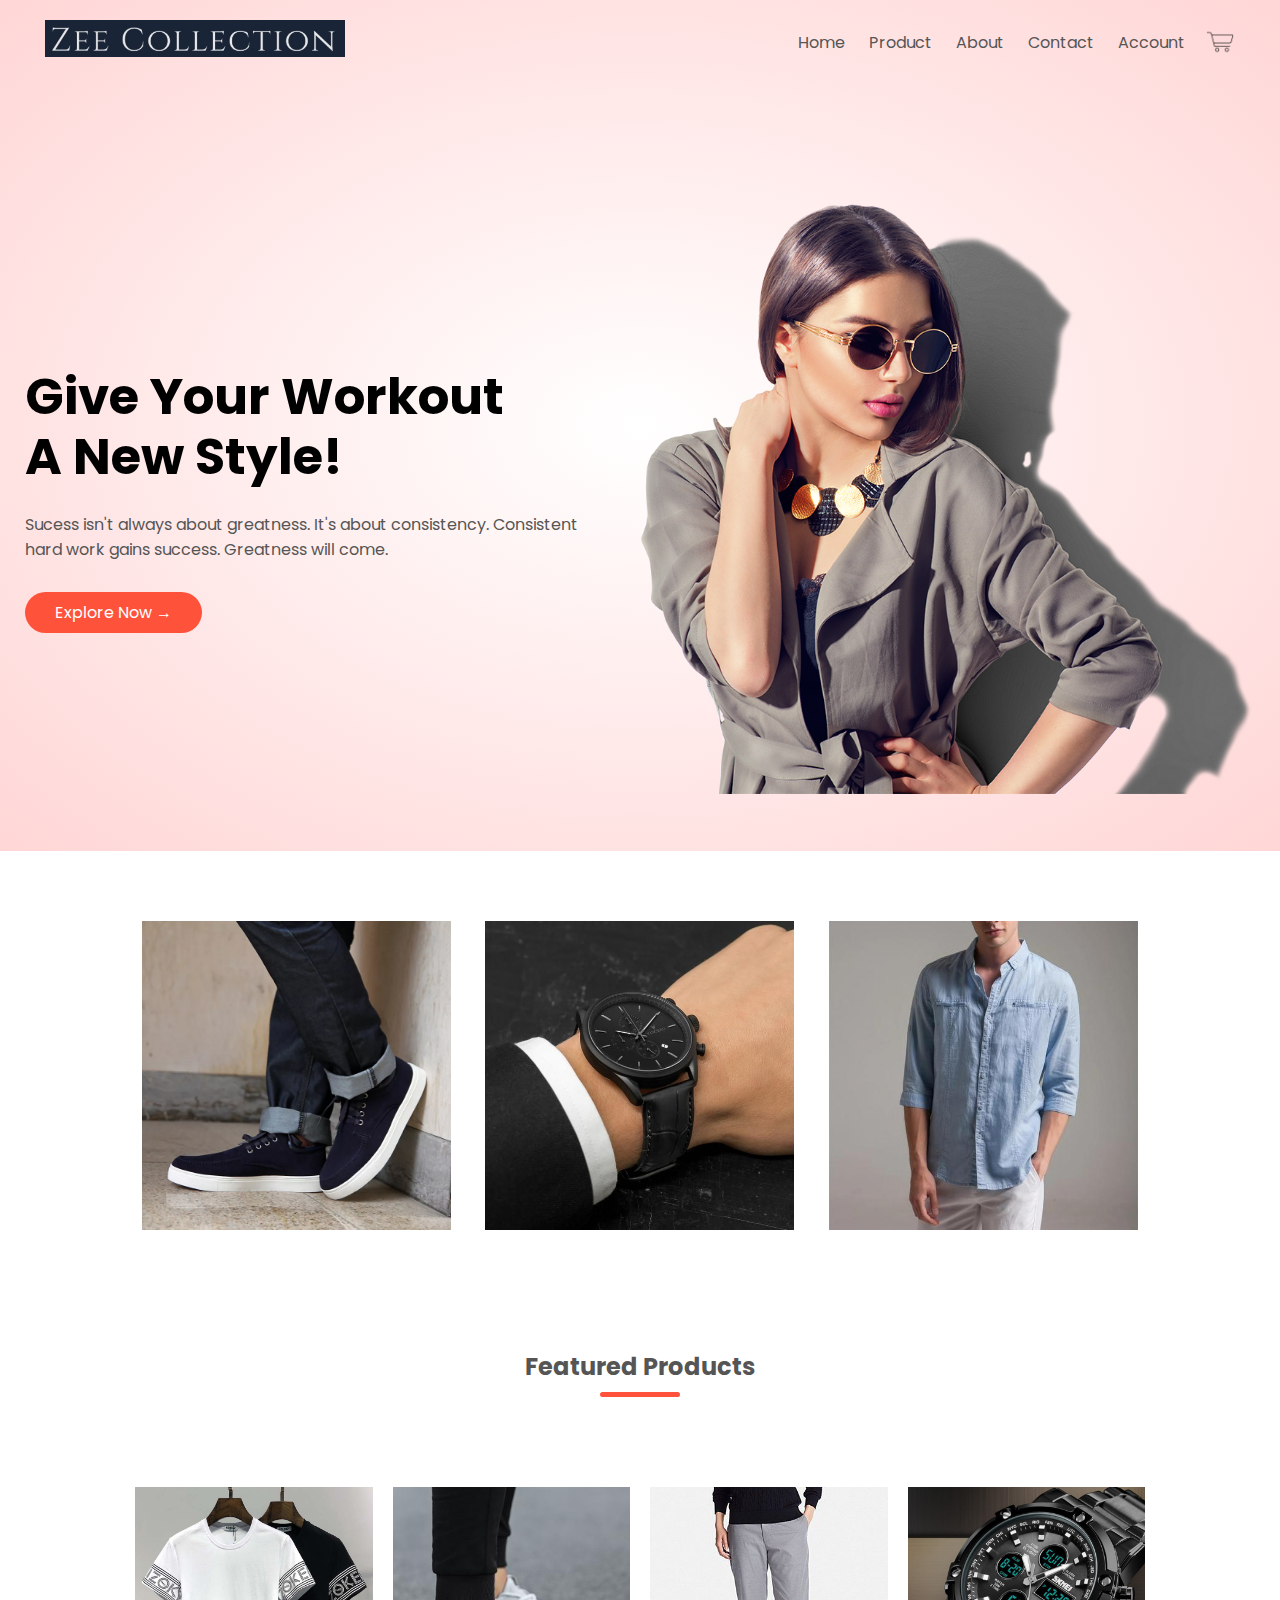
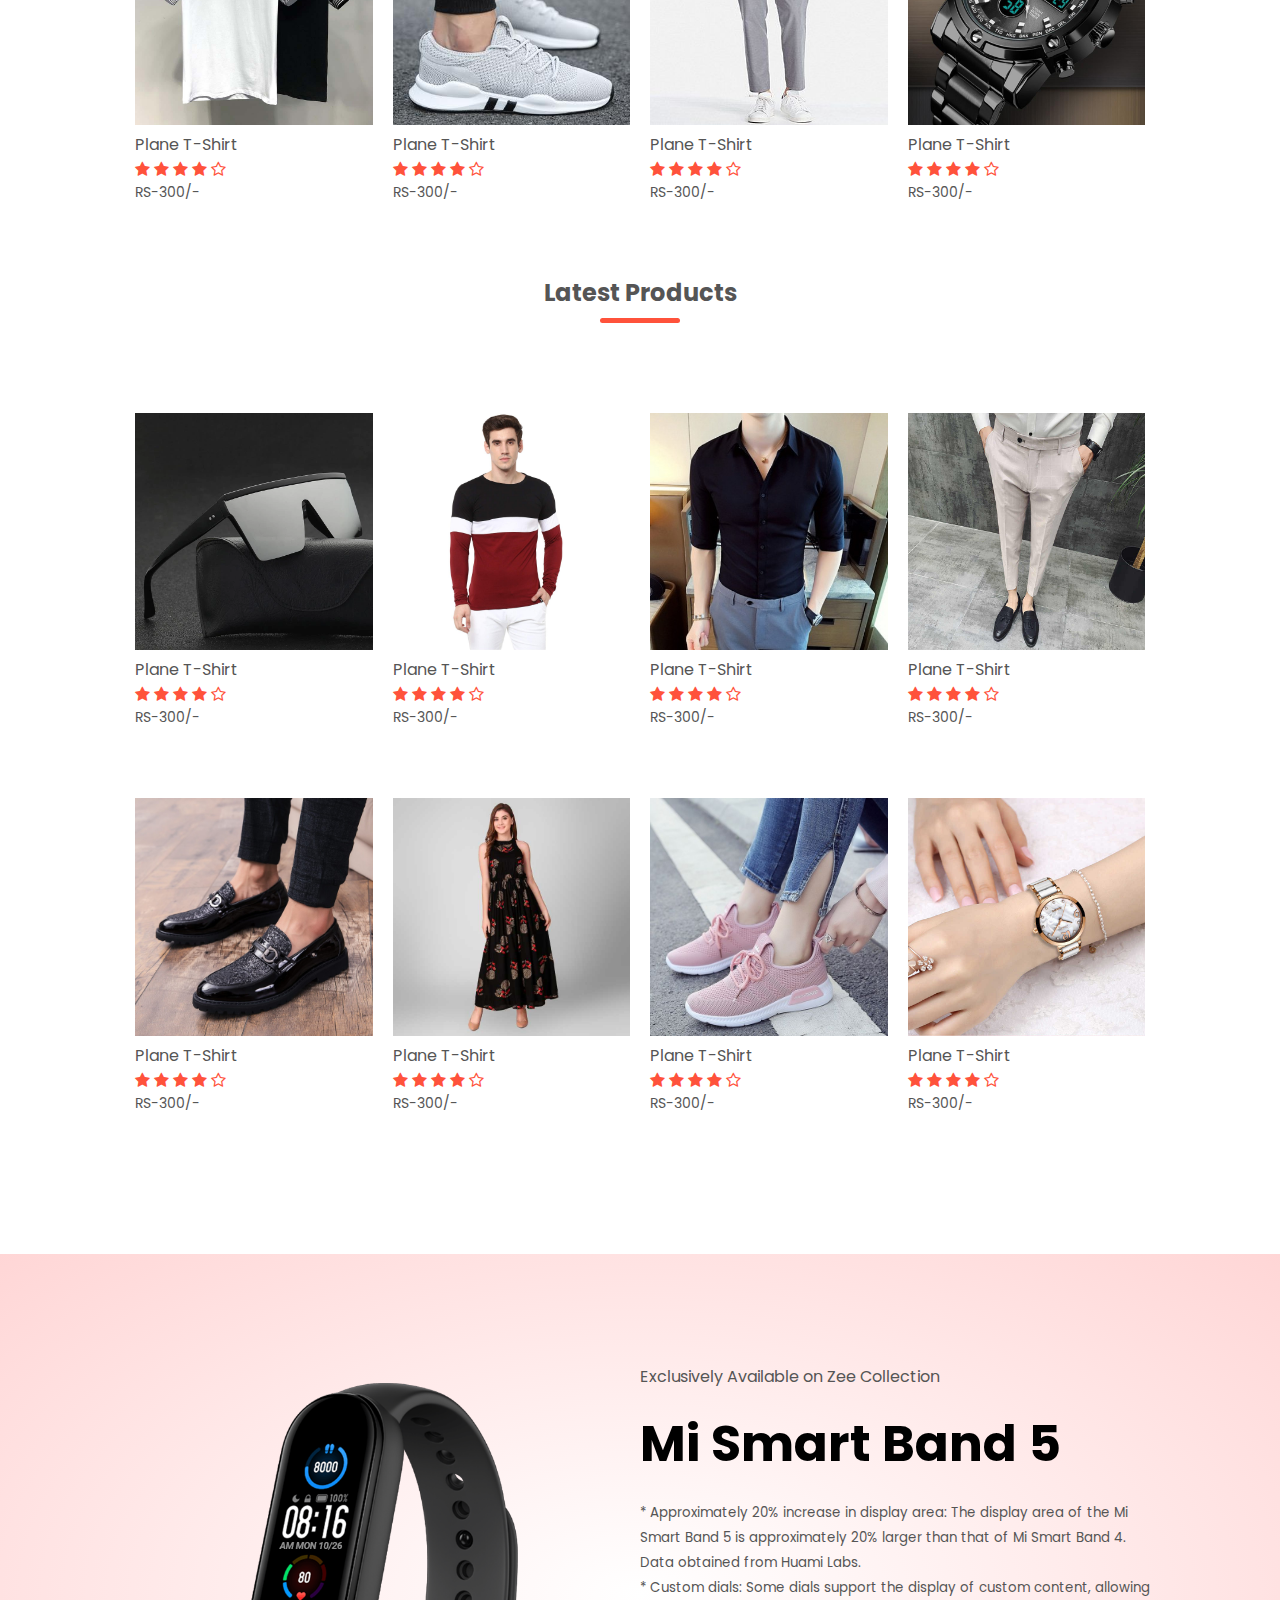
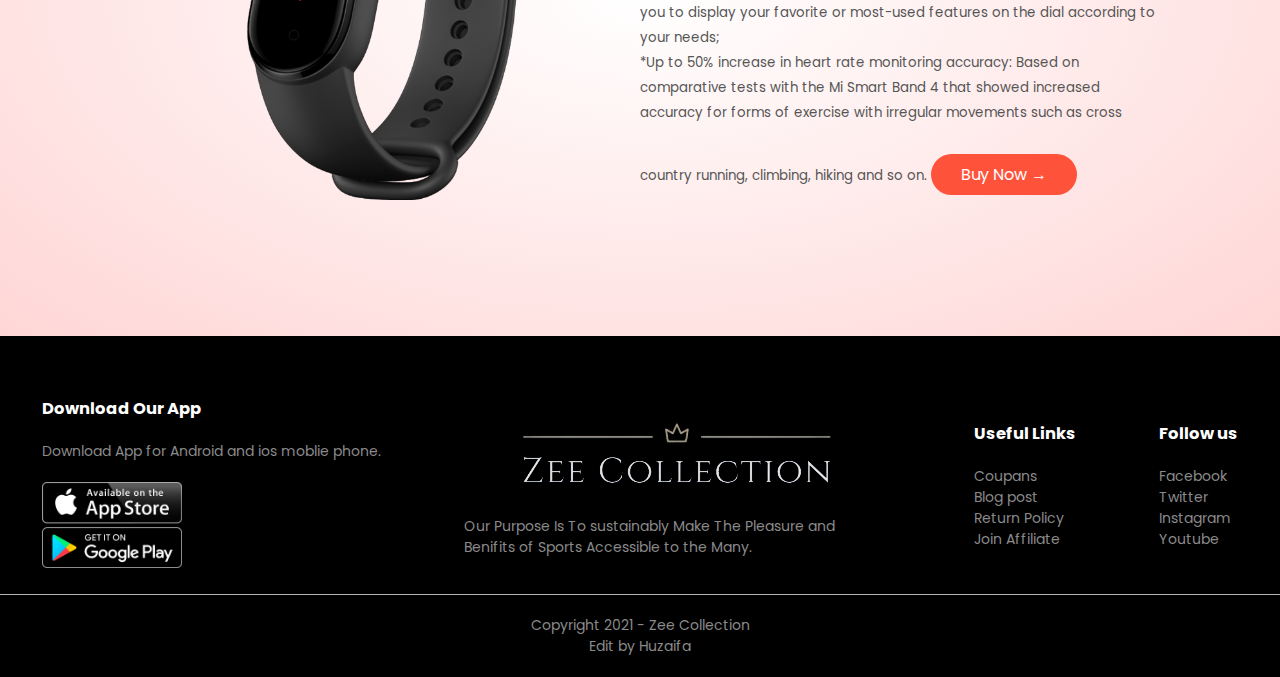
==== index.html @ f216b8e7 "added new files" ====
<!DOCTYPE html>
<html lang="en">

<head>
    <meta charset="UTF-8">
    <meta http-equiv="X-UA-Compatible" content="IE=edge">
    <meta name="viewport" content="width=device-width, initial-scale=1.0">
    <title>Zee Collection</title>
    <link rel="stylesheet" href="style.css">
    <link rel="preconnect" href="https://fonts.gstatic.com">
    <link href="https://fonts.googleapis.com/css2?family=Poppins:wght@300;400;500;600;700&display=swap" rel="stylesheet">
    <link rel="stylesheet" href="https://stackpath.bootstrapcdn.com/font-awesome/4.7.0/css/font-awesome.min.css">

</head>

<body>


    <div class="header">
        <div class="container">
            <div class="navbar">
                <div class="logo">

                    <img src="Screenshot_2021-02-28-12-58-18-.jpg" width="300px">
                </div>
                <nav>
                    <ul id="MenuItems">
                        <li><a href="index.html">Home</a></li>
                        <li><a href="products.html">Product</a></li>
                        <li><a href="">About</a></li>
                        <li><a href="">Contact</a></li>
                        <li><a href="">Account </a></li>

                    </ul>
                </nav>
                <img src="cart icon.png" width="30px" height="30px">
                <img src="menu.png" class="menu-icon" onclick="menutoggle()">
            </div>

            <div class="row">

                <div class="col-2">

                    <h1>Give Your Workout<br> A New Style! </h1>
                    <p>Sucess isn't always about greatness. It's about consistency. Consistent<br> hard work gains success. Greatness will come.</p>

                    <a href="" class="btn">Explore Now &#8594;</a>

                </div>
                <div class="col-2">

                    <img src="fashion.png">

                </div>


            </div>
        </div>
    </div>


    <!------- featured categories-------->
    <div class="categories">
        <div class="small-container">

            <div class="row">

                <div class="col-3">
                    <img src="featured-product.jpg">
                </div>
                <div class="col-3">
                    <img src="featured-product-2.jpg">
                </div>
                <div class="col-3">


                    <img src="featured-product-3.jpg">
                </div>




            </div>
        </div>
    </div>



    <!------- featured products -------->

    <div class="small-container">

        <h2 class="title">Featured Products </h2>
        <div class="row">
            <div class="col-4">
                <a href="products-detais.html">
                    <img src="featured-product-4.jpg">
                    <h4>Plane T-Shirt</h4>
                    <div class="rating">
                        <i class="fa fa-star"></i>
                        <i class="fa fa-star"></i>
                        <i class="fa fa-star"></i>
                        <i class="fa fa-star"></i>
                        <i class="fa fa-star-o"></i>

                    </div>
                    <p>RS-300/- </p>
                </a>
            </div>

            <div class="col-4">

                <img src="featured-product-5.jpg">
                <h4>Plane T-Shirt</h4>
                <div class="rating">
                    <i class="fa fa-star"></i>
                    <i class="fa fa-star"></i>
                    <i class="fa fa-star"></i>
                    <i class="fa fa-star"></i>
                    <i class="fa fa-star-o"></i>

                </div>
                <p>RS-300/- </p>

            </div>

            <div class="col-4">

                <img src="featured-product-6.jpg">
                <h4>Plane T-Shirt</h4>
                <div class="rating">
                    <i class="fa fa-star"></i>
                    <i class="fa fa-star"></i>
                    <i class="fa fa-star"></i>
                    <i class="fa fa-star"></i>
                    <i class="fa fa-star-o"></i>

                </div>
                <p>RS-300/- </p>

            </div>

            <div class="col-4">

                <img src="featured-product-7.jpg">
                <h4>Plane T-Shirt</h4>
                <div class="rating">
                    <i class="fa fa-star"></i>
                    <i class="fa fa-star"></i>
                    <i class="fa fa-star"></i>
                    <i class="fa fa-star"></i>
                    <i class="fa fa-star-o"></i>

                </div>
                <p>RS-300/- </p>

            </div>


        </div>

        <h2 class="title">Latest Products </h2>


        <div class="row">
            <div class="col-4">

                <img src="featured-product-8.jpg">
                <h4>Plane T-Shirt</h4>
                <div class="rating">
                    <i class="fa fa-star"></i>
                    <i class="fa fa-star"></i>
                    <i class="fa fa-star"></i>
                    <i class="fa fa-star"></i>
                    <i class="fa fa-star-o"></i>

                </div>
                <p>RS-300/- </p>

            </div>

            <div class="col-4">

                <img src="featured-product-9.jpg">
                <h4>Plane T-Shirt</h4>
                <div class="rating">
                    <i class="fa fa-star"></i>
                    <i class="fa fa-star"></i>
                    <i class="fa fa-star"></i>
                    <i class="fa fa-star"></i>
                    <i class="fa fa-star-o"></i>

                </div>
                <p>RS-300/- </p>

            </div>

            <div class="col-4">

                <img src="featured-product-10.jpg">
                <h4>Plane T-Shirt</h4>
                <div class="rating">
                    <i class="fa fa-star"></i>
                    <i class="fa fa-star"></i>
                    <i class="fa fa-star"></i>
                    <i class="fa fa-star"></i>
                    <i class="fa fa-star-o"></i>

                </div>
                <p>RS-300/- </p>

            </div>

            <div class="col-4">

                <img src="featured-product-11.jpg">
                <h4>Plane T-Shirt</h4>
                <div class="rating">
                    <i class="fa fa-star"></i>
                    <i class="fa fa-star"></i>
                    <i class="fa fa-star"></i>
                    <i class="fa fa-star"></i>
                    <i class="fa fa-star-o"></i>

                </div>
                <p>RS-300/- </p>

            </div>
        </div>
        <div class="row">
            <div class="col-4">

                <img src="featured-product-12.jpg">
                <h4>Plane T-Shirt</h4>
                <div class="rating">
                    <i class="fa fa-star"></i>
                    <i class="fa fa-star"></i>
                    <i class="fa fa-star"></i>
                    <i class="fa fa-star"></i>
                    <i class="fa fa-star-o"></i>

                </div>
                <p>RS-300/- </p>

            </div>

            <div class="col-4">

                <img src="featured-product-13.jpg">
                <h4>Plane T-Shirt</h4>
                <div class="rating">
                    <i class="fa fa-star"></i>
                    <i class="fa fa-star"></i>
                    <i class="fa fa-star"></i>
                    <i class="fa fa-star"></i>
                    <i class="fa fa-star-o"></i>

                </div>
                <p>RS-300/- </p>

            </div>

            <div class="col-4">

                <img src="featured-product-14.jpg">
                <h4>Plane T-Shirt</h4>
                <div class="rating">
                    <i class="fa fa-star"></i>
                    <i class="fa fa-star"></i>
                    <i class="fa fa-star"></i>
                    <i class="fa fa-star"></i>
                    <i class="fa fa-star-o"></i>

                </div>
                <p>RS-300/- </p>

            </div>

            <div class="col-4">

                <img src="featured-product-16.jpg">
                <h4>Plane T-Shirt</h4>
                <div class="rating">
                    <i class="fa fa-star"></i>
                    <i class="fa fa-star"></i>
                    <i class="fa fa-star"></i>
                    <i class="fa fa-star"></i>
                    <i class="fa fa-star-o"></i>

                </div>
                <p>RS-300/- </p>

            </div>


        </div>
    </div>





    <!--------Offer------------------->
    <div class="offer">
        <div class="small-container">

            <div class="row">
                <div class="col-2">

                    <img src="mi-band-5.png" class="offer-img">

                </div>
                <div class="col-2">

                    <p>Exclusively Available on Zee Collection</p>
                    <h1>Mi Smart Band 5</h1>
                    <small>* Approximately 20% increase in display area: The display area of the Mi Smart Band 5 is approximately 20% larger than that of Mi Smart Band 4. Data obtained from Huami Labs.
<br>
* Custom dials: Some dials support the display of custom content, allowing you to display your favorite or most-used features on the dial according to your needs;
<br>
*Up to 50% increase in heart rate monitoring accuracy: Based on comparative tests with the Mi Smart Band 4 that showed increased accuracy for forms of exercise with irregular movements such as cross country running, climbing, hiking and so on. 
</small>
                    <a href="" class="btn">Buy Now &#8594;</a>
                </div>




            </div>





        </div>
    </div>





    <!--------Brands-----

<div class="brands">
  <div class="small-sontainer">
    <div class="row">
      <div class="col-5">

      <img src="Adidas-logo.jpg">

     </div>
      <div class="col-5">

     <img src="nike-logo.jpg">      
 
     </div> 
      <div class="col-5">

      <img src="tommy-logo.jpg">

      </div>
      <div class="col-5">

       <img src="titan-logo.png">
    

       </div>
      <div class="col-5">

      <img src="h&m-logo.jpg">
     
      </div>

   </div>
  </div>
</div>

   
 
--->


    <!--------footer----->


    <div class="footer">
        <div class="conatiner">
            <div class="row">
                <div class="footer-col-1">


                    <h3>Download Our App </h3>
                    <p>Download App for Android and ios moblie phone.</p>
                    <div class="app-logo">
                        <img src="store-logo.png" alt="">

                    </div>
                </div>

                <div class="footer-col-2">


                    <img src="Screenshot_2021-03-10-02-08-11-02-removebg-preview.png">
                    <p>Our Purpose Is To sustainably Make The Pleasure and <br> Benifits of Sports Accessible to the Many. </p>
                </div>

                <div class="footer-col-3">

                    <h3>Useful Links</h3>

                    <ul>

                        <li>Coupans</li>
                        <li>Blog post</li>
                        <li>Return Policy</li>
                        <li>Join Affiliate</li>


                    </ul>
                </div>


                <div class="footer-col-4">

                    <h3>Follow us</h3>

                    <ul>

                        <li>Facebook</li>
                        <li>Twitter</li>
                        <li>Instagram</li>
                        <li>Youtube</li>


                    </ul>
                </div>
            </div>
            <hr>
            <p class="copyright">Copyright 2021 - Zee Collection <br> Edit by Huzaifa</p>
        </div>
    </div>


    <!----JS for toggle menu --->

    <script>
        var MenuItems = document.getElementById("MenuItems");

        MenuItems.style.maxHeight = "0px";

        function menutoggle() {
            if (MenuItems.style.maxHeight == "0px") {
                MenuItems.style.maxHeight = "200px";
            } else {
                MenuItems.style.maxHeight = "0px";
            }
        }
    </script>




</body>

</html>
---- style.css ----
* {
    margin: 0;
    padding: 0;
    box-sizing: border-box;
}

body {
    font-family: 'Poppins', sans-serif;
}

.navbar {
    display: flex;
    align-items: center;
    padding: 20px
}

nav {
    flex: 1;
    text-align: right;
}

nav ul {
    display: inline-block;
    list-style-type: none;
}

nav ul li {
    display: inline-block;
    margin-right: 20px;
}

a {
    text-decoration: none;
    color: #555;
}

p {
    color: #555;
}

.container {
    max-width: 1300px;
    margin: auto;
    padding-left: 25px;
    padding-right: 25px;
}

.row {
    display: flex;
    align-items: center;
    flex-wrap: wrap;
    justify-content: space-around;
}

.col-2 {
    flex-basis: 50%;
    min-width: 300px;
}

.col-2 img {
    max-width: 100%;
    padding: 50px 0;
}

.col-2 h1 {
    font-size: 50px;
    line-height: 60px;
    margin: 25px 0;
}

.btn {
    display: inline-block;
    background: #ff523b;
    color: #fff;
    padding: 8px 30px;
    margin: 30px 0;
    border-radius: 30px;
    transition: background 0.5s;
}

.btn:hover {
    background: #563434;
}

.header {
    background: radial-gradient(#fff, #ffd6d6);
}

.header .row {
    margin-top: 70px;
}

.categories {
    margin: 70px 0;
}

.col-3 {
    flex-basis: 30%;
    min-width: 250px;
    margin-bottom: 30px;
}

.col-3 img {
    width: 100%;
}

.small-container {
    max-width: 1080px;
    margin: auto;
    padding-left: 25px;
    padding-right: 25px;
}

.col-4 {
    flex-basis: 25%;
    padding: 10px;
    min-width: 200px;
    margin-bottom: 50px;
    transition: transform 0.5s;
}

.col-4 img {
    width: 100%;
}

.title {
    text-align: center;
    margin: 0 auto 80px;
    position: relative;
    line-height: 60px;
    color: #555;
}

.title::after {
    content: '';
    background: #ff523b;
    width: 80px;
    height: 5px;
    border-radius: 5px;
    position: absolute;
    bottom: 0;
    left: 50%;
    transform: translateX(-50%);
}

h4 {
    color: #555;
    font-weight: normal;
}

.col-4 p {
    font-size: 14px;
}

.rating .fa {
    color: #ff523b;
}

.col-4:hover {
    transform: translateY(-5px)
}


/*------Offer------*/

.offer {
    background: radial-gradient(#fff, #ffd6d6);
    margin-top: 80px;
    padding: 30px 0;
}

.col-2 .offer img {
    padding: 50px;
}

small {
    color: #555;
}


/*------Brands------*/

.brands {
    margin: 100px auto;
}

.col-5 {
    width: 160px;
}

.col-5 img {
    width: 100%;
    cursor: pointer;
}


/*--------footer-------*/

.footer {
    background-color: #000;
    color: #8a8a8a;
    font-size: 14px;
    padding: 60px 0 20px;
}

.footer p {
    color: #8a8a8a;
}

.footer h3 {
    color: #fff;
    margin-bottom: 20px;
}

.footer .col-1,
.footer .col-2,
.footer .col-3,
.footer .col-4 {
    min-width: 250px;
    margin-bottom: 20px;
}

.footer .col-1 {
    flex-basis: 30%;
}

.footer .col-2 {
    flex: 1;
    text-align: center;
}

.footer .col-2 img {
    width: 180px;
    margin-bottom: 20px;
}

.footer .col-3,
.footer .col-4 {
    flex-basis: 12%;
    text-align: center;
}

ul {
    list-style: none;
}

.app-logo {
    margin-top: 20px;
}

.app-logo img {
    width: 140px;
}

.footer hr {
    border: none;
    background-color: #b5b5b5;
    height: 1px;
    margin: 20px 0;
}

.copyright {
    text-align: center;
}

.menu-icon {
    width: 28px;
    margin-left: 20px;
    display: none;
}


/*--------- media query for menu-----------*/

@media only screen and (max-width: 800px) {
    nav ul {
        position: absolute;
        top: 70px;
        left: 0;
        background-color: #333;
        width: 100%;
        overflow: hidden;
        transition: max-height 0.5s;
    }
    nav ul li {
        display: block;
        margin-right: 50px;
        margin-top: 10px;
        margin-bottom: 10px;
    }
    nav ul li a {
        color: #fff;
    }
    .menu-icon {
        display: block;
        cursor: pointer;
    }
}


/*--------- media query for less than 600 screen size-----------*/

@media only screen and (max-width: 600px) {
    .row {
        text-align: center;
    }
    .col-2,
    .col-3,
    .col-4 {
        flex-basis: 100%;
    }
    .single-product .row {
        text-align: left;
    }
    .single-product .col-2 {
        padding: 20px 0;
    }
    .single-product h1 {
        font-size: 26px;
        line-height: 32px;
    }
    .cart-info p {
        display: none;
    }
}


/*-----------All Products page------------*/

.row-2 {
    justify-content: space-between;
    margin: 100px auto 50px;
}

select {
    border: 1px solid #ff523b;
    padding: 5px;
}

select:focus {
    outline: none;
}

.page-btn {
    margin: 0 auto 80px;
}

.page-btn span {
    display: inline-block;
    border: 1px solid #ff523b;
    margin-left: 10px;
    width: 40px;
    height: 40px;
    text-align: center;
    line-height: 40px;
    cursor: pointer;
}

.page-btn span:hover {
    background-color: #ff523b;
    color: #fff;
}


/*-----------single product details*/

.single-product {
    margin-top: 80px;
}

.single-product .col-2 img {
    padding: 0;
}

.single-product .col-2 {
    padding: 20px;
}

.single-product h4 {
    margin: 20px 0;
    font-size: 22px;
    font-weight: bold;
}

.single-product select {
    display: block;
    padding: 10px;
    margin-top: 20px;
}

.single-product input {
    width: 50px;
    height: 40px;
    padding-left: 10px;
    font-size: 20px;
    margin-right: 10px;
    border: 1px solid #ff523b;
}

input:focus {
    outline: none;
}

.single-product .fa {
    color: #ff523b;
    margin-left: 10px;
}

.small-img-row {
    display: flex;
    justify-content: space-between;
}

.small-img-col {
    flex-basis: 24%;
    cursor: pointer;
}


/*-------cart items details-------*/

.cart-page {
    margin: 80px auto;
}

table {
    width: 100%;
    border-collapse: collapse;
}

.cart-info {
    display: flex;
    flex-wrap: wrap;
}

th {
    text-align: left;
    padding: 5px;
    color: #fff;
    background: #ff523b;
    font-weight: normal;
}

td {
    padding: 10px 5px;
}

td input {
    width: 40px;
    height: 30px;
    padding: 5px;
}

td a {
    color: #ff523b;
    font-size: 12px;
}

td img {
    width: 80px;
    height: 80px;
    margin-right: 10px;
}

.total-price {
    display: flex;
    justify-content: flex-end;
}

.total-price table {
    border-top: 3px solid #ff523b;
    width: 100%;
    max-width: 400px;
}

td:last-child {
    text-align: right;
}

th:last-child {
    text-align: right;
}
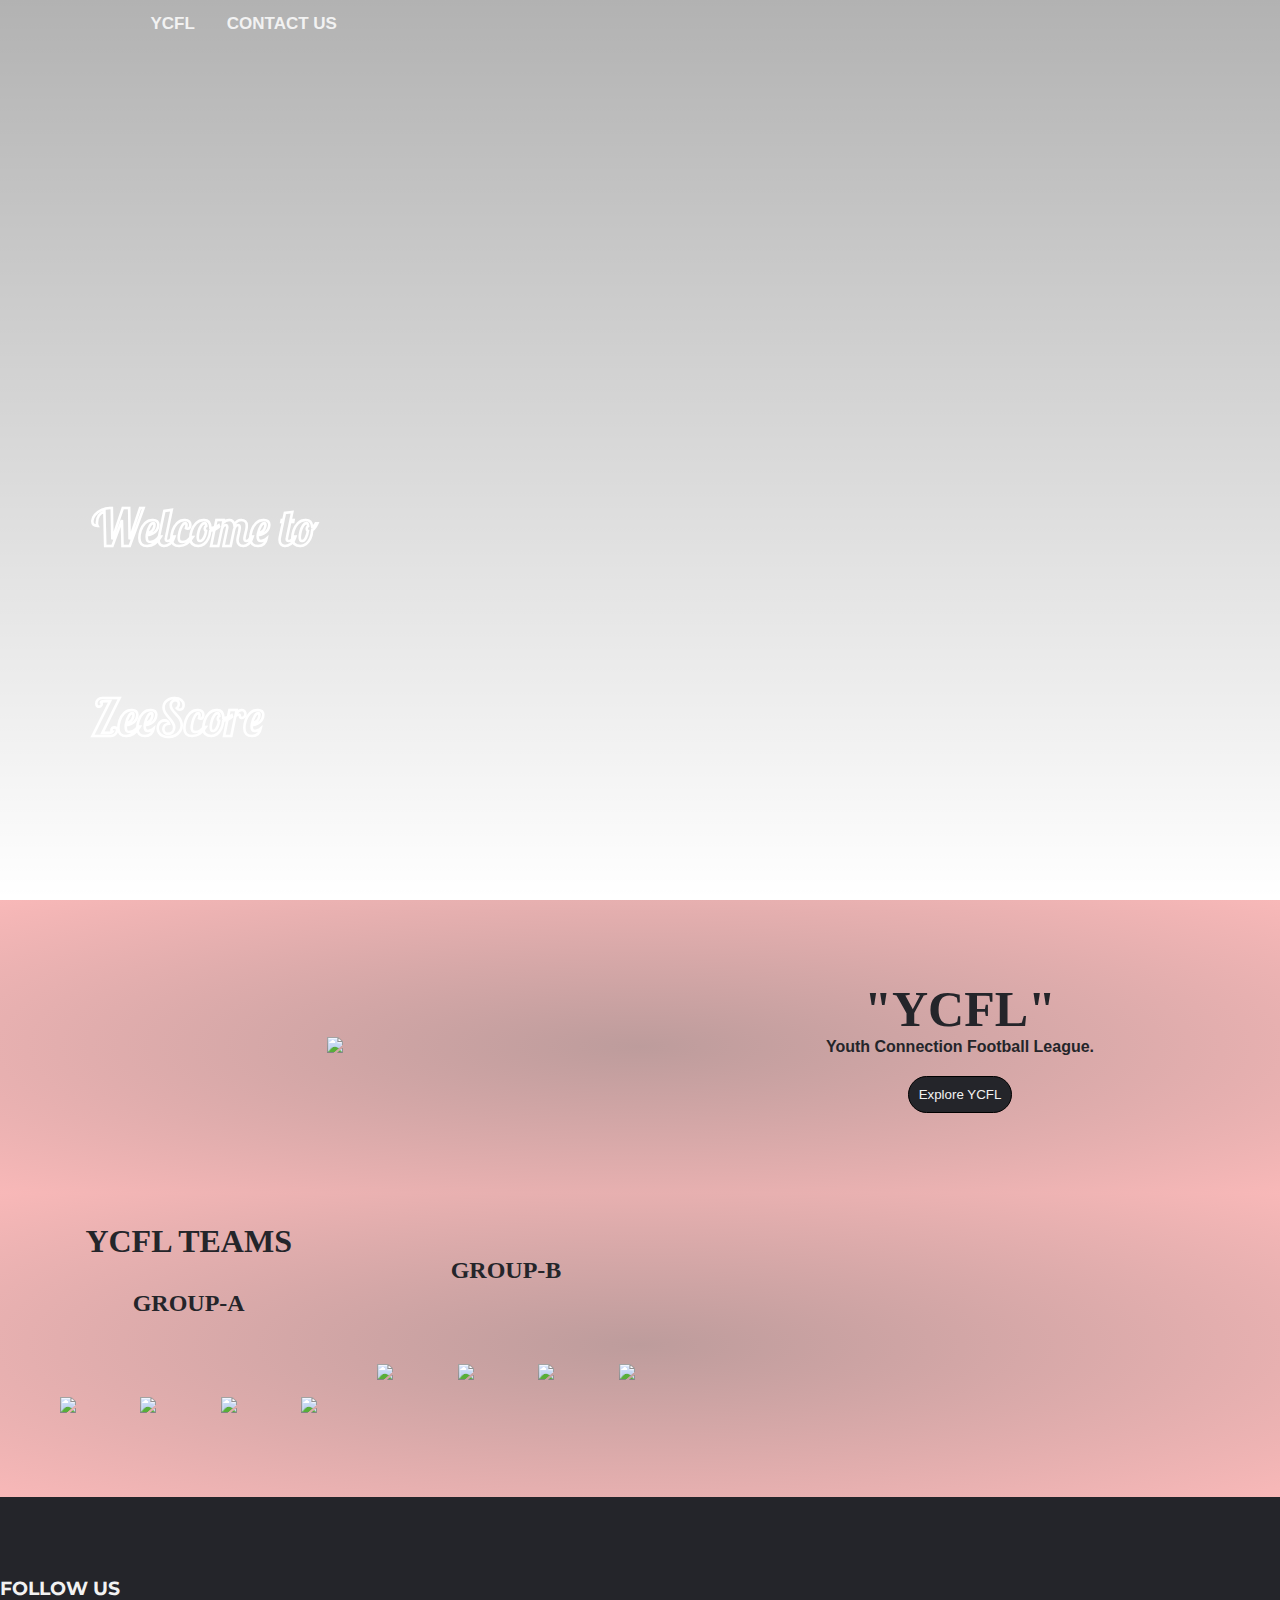
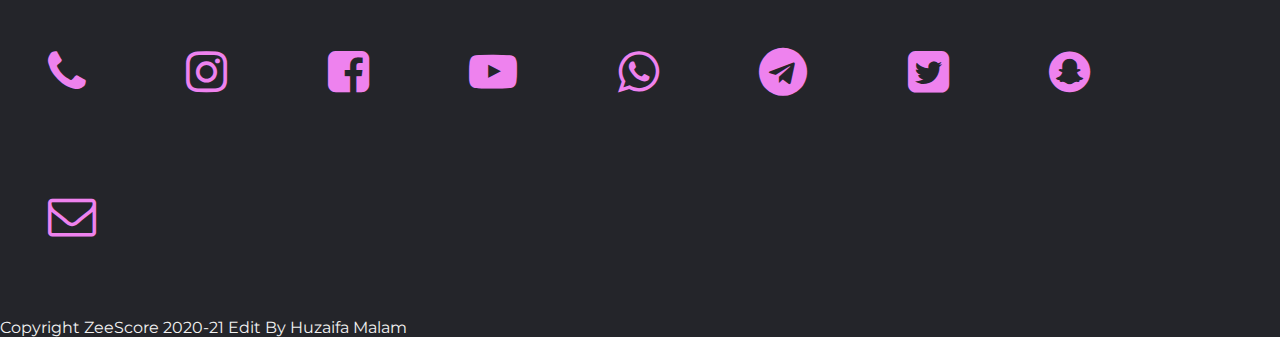
==== commit 04da48c2: "Add files via upload" ====
--- a/index.html
+++ b/index.html
@@ -1,465 +1,155 @@
-<!DOCTYPE html>
-<html lang="en">
-
-<head>
-    <meta charset="UTF-8">
-    <meta http-equiv="X-UA-Compatible" content="IE=edge">
-    <meta name="viewport" content="width=device-width, initial-scale=1.0">
-    <title>Zee Collection</title>
-    <link rel="stylesheet" href="style.css">
-    <link rel="preconnect" href="https://fonts.gstatic.com">
-    <link href="https://fonts.googleapis.com/css2?family=Poppins:wght@300;400;500;600;700&display=swap" rel="stylesheet">
-    <link rel="stylesheet" href="https://stackpath.bootstrapcdn.com/font-awesome/4.7.0/css/font-awesome.min.css">
-
-</head>
-
-<body>
-
-
-    <div class="header">
-        <div class="container">
-            <div class="navbar">
-                <div class="logo">
-
-                    <img src="Screenshot_2021-02-28-12-58-18-.jpg" width="300px">
-                </div>
-                <nav>
-                    <ul id="MenuItems">
-                        <li><a href="index.html">Home</a></li>
-                        <li><a href="products.html">Product</a></li>
-                        <li><a href="">About</a></li>
-                        <li><a href="">Contact</a></li>
-                        <li><a href="">Account </a></li>
-
-                    </ul>
-                </nav>
-                <img src="cart icon.png" width="30px" height="30px">
-                <img src="menu.png" class="menu-icon" onclick="menutoggle()">
-            </div>
-
-            <div class="row">
-
-                <div class="col-2">
-
-                    <h1>Give Your Workout<br> A New Style! </h1>
-                    <p>Sucess isn't always about greatness. It's about consistency. Consistent<br> hard work gains success. Greatness will come.</p>
-
-                    <a href="" class="btn">Explore Now &#8594;</a>
-
-                </div>
-                <div class="col-2">
-
-                    <img src="fashion.png">
-
-                </div>
-
-
-            </div>
-        </div>
-    </div>
-
-
-    <!------- featured categories-------->
-    <div class="categories">
-        <div class="small-container">
-
-            <div class="row">
-
-                <div class="col-3">
-                    <img src="featured-product.jpg">
-                </div>
-                <div class="col-3">
-                    <img src="featured-product-2.jpg">
-                </div>
-                <div class="col-3">
-
-
-                    <img src="featured-product-3.jpg">
-                </div>
-
-
-
-
-            </div>
-        </div>
-    </div>
-
-
-
-    <!------- featured products -------->
-
-    <div class="small-container">
-
-        <h2 class="title">Featured Products </h2>
-        <div class="row">
-            <div class="col-4">
-                <a href="products-detais.html">
-                    <img src="featured-product-4.jpg">
-                    <h4>Plane T-Shirt</h4>
-                    <div class="rating">
-                        <i class="fa fa-star"></i>
-                        <i class="fa fa-star"></i>
-                        <i class="fa fa-star"></i>
-                        <i class="fa fa-star"></i>
-                        <i class="fa fa-star-o"></i>
-
-                    </div>
-                    <p>RS-300/- </p>
-                </a>
-            </div>
-
-            <div class="col-4">
-
-                <img src="featured-product-5.jpg">
-                <h4>Plane T-Shirt</h4>
-                <div class="rating">
-                    <i class="fa fa-star"></i>
-                    <i class="fa fa-star"></i>
-                    <i class="fa fa-star"></i>
-                    <i class="fa fa-star"></i>
-                    <i class="fa fa-star-o"></i>
-
-                </div>
-                <p>RS-300/- </p>
-
-            </div>
-
-            <div class="col-4">
-
-                <img src="featured-product-6.jpg">
-                <h4>Plane T-Shirt</h4>
-                <div class="rating">
-                    <i class="fa fa-star"></i>
-                    <i class="fa fa-star"></i>
-                    <i class="fa fa-star"></i>
-                    <i class="fa fa-star"></i>
-                    <i class="fa fa-star-o"></i>
-
-                </div>
-                <p>RS-300/- </p>
-
-            </div>
-
-            <div class="col-4">
-
-                <img src="featured-product-7.jpg">
-                <h4>Plane T-Shirt</h4>
-                <div class="rating">
-                    <i class="fa fa-star"></i>
-                    <i class="fa fa-star"></i>
-                    <i class="fa fa-star"></i>
-                    <i class="fa fa-star"></i>
-                    <i class="fa fa-star-o"></i>
-
-                </div>
-                <p>RS-300/- </p>
-
-            </div>
-
-
-        </div>
-
-        <h2 class="title">Latest Products </h2>
-
-
-        <div class="row">
-            <div class="col-4">
-
-                <img src="featured-product-8.jpg">
-                <h4>Plane T-Shirt</h4>
-                <div class="rating">
-                    <i class="fa fa-star"></i>
-                    <i class="fa fa-star"></i>
-                    <i class="fa fa-star"></i>
-                    <i class="fa fa-star"></i>
-                    <i class="fa fa-star-o"></i>
-
-                </div>
-                <p>RS-300/- </p>
-
-            </div>
-
-            <div class="col-4">
-
-                <img src="featured-product-9.jpg">
-                <h4>Plane T-Shirt</h4>
-                <div class="rating">
-                    <i class="fa fa-star"></i>
-                    <i class="fa fa-star"></i>
-                    <i class="fa fa-star"></i>
-                    <i class="fa fa-star"></i>
-                    <i class="fa fa-star-o"></i>
-
-                </div>
-                <p>RS-300/- </p>
-
-            </div>
-
-            <div class="col-4">
-
-                <img src="featured-product-10.jpg">
-                <h4>Plane T-Shirt</h4>
-                <div class="rating">
-                    <i class="fa fa-star"></i>
-                    <i class="fa fa-star"></i>
-                    <i class="fa fa-star"></i>
-                    <i class="fa fa-star"></i>
-                    <i class="fa fa-star-o"></i>
-
-                </div>
-                <p>RS-300/- </p>
-
-            </div>
-
-            <div class="col-4">
-
-                <img src="featured-product-11.jpg">
-                <h4>Plane T-Shirt</h4>
-                <div class="rating">
-                    <i class="fa fa-star"></i>
-                    <i class="fa fa-star"></i>
-                    <i class="fa fa-star"></i>
-                    <i class="fa fa-star"></i>
-                    <i class="fa fa-star-o"></i>
-
-                </div>
-                <p>RS-300/- </p>
-
-            </div>
-        </div>
-        <div class="row">
-            <div class="col-4">
-
-                <img src="featured-product-12.jpg">
-                <h4>Plane T-Shirt</h4>
-                <div class="rating">
-                    <i class="fa fa-star"></i>
-                    <i class="fa fa-star"></i>
-                    <i class="fa fa-star"></i>
-                    <i class="fa fa-star"></i>
-                    <i class="fa fa-star-o"></i>
-
-                </div>
-                <p>RS-300/- </p>
-
-            </div>
-
-            <div class="col-4">
-
-                <img src="featured-product-13.jpg">
-                <h4>Plane T-Shirt</h4>
-                <div class="rating">
-                    <i class="fa fa-star"></i>
-                    <i class="fa fa-star"></i>
-                    <i class="fa fa-star"></i>
-                    <i class="fa fa-star"></i>
-                    <i class="fa fa-star-o"></i>
-
-                </div>
-                <p>RS-300/- </p>
-
-            </div>
-
-            <div class="col-4">
-
-                <img src="featured-product-14.jpg">
-                <h4>Plane T-Shirt</h4>
-                <div class="rating">
-                    <i class="fa fa-star"></i>
-                    <i class="fa fa-star"></i>
-                    <i class="fa fa-star"></i>
-                    <i class="fa fa-star"></i>
-                    <i class="fa fa-star-o"></i>
-
-                </div>
-                <p>RS-300/- </p>
-
-            </div>
-
-            <div class="col-4">
-
-                <img src="featured-product-16.jpg">
-                <h4>Plane T-Shirt</h4>
-                <div class="rating">
-                    <i class="fa fa-star"></i>
-                    <i class="fa fa-star"></i>
-                    <i class="fa fa-star"></i>
-                    <i class="fa fa-star"></i>
-                    <i class="fa fa-star-o"></i>
-
-                </div>
-                <p>RS-300/- </p>
-
-            </div>
-
-
-        </div>
-    </div>
-
-
-
-
-
-    <!--------Offer------------------->
-    <div class="offer">
-        <div class="small-container">
-
-            <div class="row">
-                <div class="col-2">
-
-                    <img src="mi-band-5.png" class="offer-img">
-
-                </div>
-                <div class="col-2">
-
-                    <p>Exclusively Available on Zee Collection</p>
-                    <h1>Mi Smart Band 5</h1>
-                    <small>* Approximately 20% increase in display area: The display area of the Mi Smart Band 5 is approximately 20% larger than that of Mi Smart Band 4. Data obtained from Huami Labs.
-<br>
-* Custom dials: Some dials support the display of custom content, allowing you to display your favorite or most-used features on the dial according to your needs;
-<br>
-*Up to 50% increase in heart rate monitoring accuracy: Based on comparative tests with the Mi Smart Band 4 that showed increased accuracy for forms of exercise with irregular movements such as cross country running, climbing, hiking and so on. 
-</small>
-                    <a href="" class="btn">Buy Now &#8594;</a>
-                </div>
-
-
-
-
-            </div>
-
-
-
-
-
-        </div>
-    </div>
-
-
-
-
-
-    <!--------Brands-----
-
-<div class="brands">
-  <div class="small-sontainer">
-    <div class="row">
-      <div class="col-5">
-
-      <img src="Adidas-logo.jpg">
-
-     </div>
-      <div class="col-5">
-
-     <img src="nike-logo.jpg">      
- 
-     </div> 
-      <div class="col-5">
-
-      <img src="tommy-logo.jpg">
-
-      </div>
-      <div class="col-5">
-
-       <img src="titan-logo.png">
-    
-
-       </div>
-      <div class="col-5">
-
-      <img src="h&m-logo.jpg">
-     
-      </div>
-
-   </div>
-  </div>
-</div>
-
-   
- 
---->
-
-
-    <!--------footer----->
-
-
-    <div class="footer">
-        <div class="conatiner">
-            <div class="row">
-                <div class="footer-col-1">
-
-
-                    <h3>Download Our App </h3>
-                    <p>Download App for Android and ios moblie phone.</p>
-                    <div class="app-logo">
-                        <img src="store-logo.png" alt="">
-
-                    </div>
-                </div>
-
-                <div class="footer-col-2">
-
-
-                    <img src="Screenshot_2021-03-10-02-08-11-02-removebg-preview.png">
-                    <p>Our Purpose Is To sustainably Make The Pleasure and <br> Benifits of Sports Accessible to the Many. </p>
-                </div>
-
-                <div class="footer-col-3">
-
-                    <h3>Useful Links</h3>
-
-                    <ul>
-
-                        <li>Coupans</li>
-                        <li>Blog post</li>
-                        <li>Return Policy</li>
-                        <li>Join Affiliate</li>
-
-
-                    </ul>
-                </div>
-
-
-                <div class="footer-col-4">
-
-                    <h3>Follow us</h3>
-
-                    <ul>
-
-                        <li>Facebook</li>
-                        <li>Twitter</li>
-                        <li>Instagram</li>
-                        <li>Youtube</li>
-
-
-                    </ul>
-                </div>
-            </div>
-            <hr>
-            <p class="copyright">Copyright 2021 - Zee Collection <br> Edit by Huzaifa</p>
-        </div>
-    </div>
-
-
-    <!----JS for toggle menu --->
-
-    <script>
-        var MenuItems = document.getElementById("MenuItems");
-
-        MenuItems.style.maxHeight = "0px";
-
-        function menutoggle() {
-            if (MenuItems.style.maxHeight == "0px") {
-                MenuItems.style.maxHeight = "200px";
-            } else {
-                MenuItems.style.maxHeight = "0px";
-            }
-        }
-    </script>
-
-
-
-
-</body>
-
+<!DOCTYPE html>
+<html lang="en">
+
+<head>
+    <meta charset="UTF-8">
+    <meta http-equiv="X-UA-Compatible" content="IE=edge">
+    <meta name="viewport" content="width=device-width, initial-scale=1.0">
+    <title>ZeeScore</title>
+    <link rel="stylesheet" href="style.css">
+
+    <link rel="stylesheet" href="path/to/font-awesome/css/font-awesome.min.css">
+    <link href="https://cdn.jsdelivr.net/npm/bootstrap@5.1.3/dist/css/bootstrap.min.css" rel="stylesheet" integrity="sha384-1BmE4kWBq78iYhFldvKuhfTAU6auU8tT94WrHftjDbrCEXSU1oBoqyl2QvZ6jIW3" crossorigin="anonymous">
+    <link href="https://fonts.googleapis.com/css2?family=Abril+Fatface&family=Anton&family=Lobster&family=Montez&family=Montserrat:ital,wght@1,200&family=Open+Sans:ital,wght@1,500&family=Pacifico&family=Secular+One&family=Zilla+Slab:wght@300;500&display=swap"
+        rel="stylesheet">
+    <link rel="icon" href="psg/player images/zeescores7-removebg-preview.png" type="image/icon type">
+    <link rel="stylesheet" href="https://cdnjs.cloudflare.com/ajax/libs/font-awesome/4.7.0/css/font-awesome.min.css">
+
+    <link href='https://css.gg/menu.css' rel='stylesheet'>
+</head>
+
+<body>
+
+    <!DOCTYPE html>
+    <html>
+
+    <head>
+        <meta name="viewport" content="width=device-width, initial-scale=1">
+        <link rel="stylesheet" href="https://cdnjs.cloudflare.com/ajax/libs/font-awesome/4.7.0/css/font-awesome.min.css">
+        <script src="script.js"></script>
+
+    </head>
+
+    <body>
+
+        <header>
+            <div class="topnav" id="myTopnav">
+                <a href="index.html"><img class="logo" src="psg/player images/zeescores9 (2).PNG" alt=""></a>
+                <a href="ycfl-matchs.html">YCFL</a>
+
+                <a href="#about">CONTACT US</a>
+                <a href="javascript:void(0);" class="icon" onclick="myFunction()">
+                    <i class="fa fa-bars"></i>
+                </a>
+            </div>
+            <div class="text-box">
+                <h1>Welcome to</h1>
+                <h1>ZeeScore</h1>
+
+            </div>
+            <!--
+            <div class="row">
+                <div class="col-2">
+
+                    <img src="psg/player images/cristiano-ronaldo-lionel-messi-3.png" alt="">
+
+                </div>
+                <div class="col-2">
+                    <h3 class="slogan">“Playing football is very simple, but playing simple football is the hardest thing there is.”</h3>
+                </div>
+            </div>
+>-->
+        </header>
+
+
+
+
+        <div class="league">
+            <div class="row">
+
+
+                <div class="col-2 ">
+                    <div class="zi-img ">
+                        <img src="psg/player images/ycfl_logo-removebg-preview.png " alt=" ">
+                    </div>
+
+                </div>
+
+                <div class="col-2">
+                    <h3>"YCFL"</h3>
+                    <h4>Youth Connection Football League.</h4>
+                    <a href="ycfl-matchs.html"> <button class="btn-league ">Explore YCFL</button></a>
+                </div>
+            </div>
+        </div>
+
+
+
+        <div class="zi-teams ">
+            <div class="row ">
+                <div class="gruop-a ">
+                    <h1>YCFL TEAMS</h1>
+                    <h2>GROUP-A</h2>
+                    <div class="teams ">
+                        <img src="psg/player images/nepalifc-removebg-preview.png " alt=" ">
+                    </div>
+                    <div class="teams ">
+                        <img src="psg/player images/randerunited-removebg-preview1.png " alt=" ">
+                    </div>
+                    <div class="teams ">
+                        <img src="psg/player images/astonfc-removebg-preview.png " alt=" ">
+                    </div>
+                    <div class="teams ">
+                        <img src="psg/player images/risingmuscle-removebg-preview.png " alt=" ">
+                    </div>
+                </div>
+                <div class="gruop-b ">
+
+                    <h2>GROUP-B</h2>
+                    <div class="teams ">
+                        <img src="psg/player images/trustmarksolution-removebg-preview.png " alt=" ">
+                    </div>
+                    <div class="teams ">
+                        <img src="psg/player images/alhayat-removebg-preview.png " alt=" ">
+                    </div>
+                    <div class="teams ">
+                        <img src="psg/player images/amgroup-removebg-preview.png " alt=" ">
+                    </div>
+                    <div class="teams ">
+                        <img src="psg/player images/bhambrothers-removebg-preview.png " alt=" ">
+                    </div>
+                </div>
+
+            </div>
+        </div>
+
+
+        <footer>
+            <div class="row ">
+                <h3>FOLLOW US</h3>
+
+                <ul>
+
+                    <li><a href="tel:+919898151125 "><i class="fa fa-phone " style="font-size:48px;color:violet "></i></a></li>
+                    <li><a href="https://www.instagram.com/huzaifa_malam/ "><i class="fa fa-instagram " style="font-size:48px;color:violet "></i></a></li>
+                    <li><a href=" https://www.facebook.com/huzaifa.malam "><i class="fa fa-facebook-square " style="font-size:48px;color:violet "></i></a></li>
+                    <li><a href="https://youtube.com/channel/UC4EBLFY41H58fMoH3JYq66w "><i class="fa fa-youtube-play " style="font-size:48px;color:violet "></i></a></li>
+                    <li><a href="https://wa.me/+919898151125 "><i class="fa fa-whatsapp " style="font-size:48px;color:violet "></i></a></li>
+                    <li><a href="https://telegram.me/+919898151125 "><i class="fa fa-telegram " style="font-size:48px;color:violet "></i></a></li>
+                    <li><a href=" https://twitter.com/huzaifa_malam "><i class="fa fa-twitter-square " style="font-size:48px;color:violet "></i></a></li>
+                    <li><a href="https://www.snapchat.com/add/huzaifa_malam "><i class="fa fa-snapchat " style="font-size:48px;color:violet "></i></a></li>
+                    <li><a href="mailto:huzaifamalam2310@gmail.com "><i class="fa fa-envelope-o " style="font-size:48px;color:violet "></i></a></li>
+
+                </ul>
+
+                <p>Copyright ZeeScore 2020-21 Edit By Huzaifa Malam</p>
+            </div>
+        </footer>
+    </body>
+
+    </html>
+
+
+</body>
+
 </html>--- a/style.css
+++ b/style.css
@@ -1,482 +1,605 @@
-* {
-    margin: 0;
-    padding: 0;
-    box-sizing: border-box;
-}
-
-body {
-    font-family: 'Poppins', sans-serif;
-}
-
-.navbar {
-    display: flex;
-    align-items: center;
-    padding: 20px
-}
-
-nav {
-    flex: 1;
-    text-align: right;
-}
-
-nav ul {
-    display: inline-block;
-    list-style-type: none;
-}
-
-nav ul li {
-    display: inline-block;
-    margin-right: 20px;
-}
-
-a {
-    text-decoration: none;
-    color: #555;
-}
-
-p {
-    color: #555;
-}
-
-.container {
-    max-width: 1300px;
-    margin: auto;
-    padding-left: 25px;
-    padding-right: 25px;
-}
-
-.row {
-    display: flex;
-    align-items: center;
-    flex-wrap: wrap;
-    justify-content: space-around;
-}
-
-.col-2 {
-    flex-basis: 50%;
-    min-width: 300px;
-}
-
-.col-2 img {
-    max-width: 100%;
-    padding: 50px 0;
-}
-
-.col-2 h1 {
-    font-size: 50px;
-    line-height: 60px;
-    margin: 25px 0;
-}
-
-.btn {
-    display: inline-block;
-    background: #ff523b;
-    color: #fff;
-    padding: 8px 30px;
-    margin: 30px 0;
-    border-radius: 30px;
-    transition: background 0.5s;
-}
-
-.btn:hover {
-    background: #563434;
-}
-
-.header {
-    background: radial-gradient(#fff, #ffd6d6);
-}
-
-.header .row {
-    margin-top: 70px;
-}
-
-.categories {
-    margin: 70px 0;
-}
-
-.col-3 {
-    flex-basis: 30%;
-    min-width: 250px;
-    margin-bottom: 30px;
-}
-
-.col-3 img {
-    width: 100%;
-}
-
-.small-container {
-    max-width: 1080px;
-    margin: auto;
-    padding-left: 25px;
-    padding-right: 25px;
-}
-
-.col-4 {
-    flex-basis: 25%;
-    padding: 10px;
-    min-width: 200px;
-    margin-bottom: 50px;
-    transition: transform 0.5s;
-}
-
-.col-4 img {
-    width: 100%;
-}
-
-.title {
-    text-align: center;
-    margin: 0 auto 80px;
-    position: relative;
-    line-height: 60px;
-    color: #555;
-}
-
-.title::after {
-    content: '';
-    background: #ff523b;
-    width: 80px;
-    height: 5px;
-    border-radius: 5px;
-    position: absolute;
-    bottom: 0;
-    left: 50%;
-    transform: translateX(-50%);
-}
-
-h4 {
-    color: #555;
-    font-weight: normal;
-}
-
-.col-4 p {
-    font-size: 14px;
-}
-
-.rating .fa {
-    color: #ff523b;
-}
-
-.col-4:hover {
-    transform: translateY(-5px)
-}
-
-
-/*------Offer------*/
-
-.offer {
-    background: radial-gradient(#fff, #ffd6d6);
-    margin-top: 80px;
-    padding: 30px 0;
-}
-
-.col-2 .offer img {
-    padding: 50px;
-}
-
-small {
-    color: #555;
-}
-
-
-/*------Brands------*/
-
-.brands {
-    margin: 100px auto;
-}
-
-.col-5 {
-    width: 160px;
-}
-
-.col-5 img {
-    width: 100%;
-    cursor: pointer;
-}
-
-
-/*--------footer-------*/
-
-.footer {
-    background-color: #000;
-    color: #8a8a8a;
-    font-size: 14px;
-    padding: 60px 0 20px;
-}
-
-.footer p {
-    color: #8a8a8a;
-}
-
-.footer h3 {
-    color: #fff;
-    margin-bottom: 20px;
-}
-
-.footer .col-1,
-.footer .col-2,
-.footer .col-3,
-.footer .col-4 {
-    min-width: 250px;
-    margin-bottom: 20px;
-}
-
-.footer .col-1 {
-    flex-basis: 30%;
-}
-
-.footer .col-2 {
-    flex: 1;
-    text-align: center;
-}
-
-.footer .col-2 img {
-    width: 180px;
-    margin-bottom: 20px;
-}
-
-.footer .col-3,
-.footer .col-4 {
-    flex-basis: 12%;
-    text-align: center;
-}
-
-ul {
-    list-style: none;
-}
-
-.app-logo {
-    margin-top: 20px;
-}
-
-.app-logo img {
-    width: 140px;
-}
-
-.footer hr {
-    border: none;
-    background-color: #b5b5b5;
-    height: 1px;
-    margin: 20px 0;
-}
-
-.copyright {
-    text-align: center;
-}
-
-.menu-icon {
-    width: 28px;
-    margin-left: 20px;
-    display: none;
-}
-
-
-/*--------- media query for menu-----------*/
-
-@media only screen and (max-width: 800px) {
-    nav ul {
-        position: absolute;
-        top: 70px;
-        left: 0;
-        background-color: #333;
-        width: 100%;
-        overflow: hidden;
-        transition: max-height 0.5s;
-    }
-    nav ul li {
-        display: block;
-        margin-right: 50px;
-        margin-top: 10px;
-        margin-bottom: 10px;
-    }
-    nav ul li a {
-        color: #fff;
-    }
-    .menu-icon {
-        display: block;
-        cursor: pointer;
-    }
-}
-
-
-/*--------- media query for less than 600 screen size-----------*/
-
-@media only screen and (max-width: 600px) {
-    .row {
-        text-align: center;
-    }
-    .col-2,
-    .col-3,
-    .col-4 {
-        flex-basis: 100%;
-    }
-    .single-product .row {
-        text-align: left;
-    }
-    .single-product .col-2 {
-        padding: 20px 0;
-    }
-    .single-product h1 {
-        font-size: 26px;
-        line-height: 32px;
-    }
-    .cart-info p {
-        display: none;
-    }
-}
-
-
-/*-----------All Products page------------*/
-
-.row-2 {
-    justify-content: space-between;
-    margin: 100px auto 50px;
-}
-
-select {
-    border: 1px solid #ff523b;
-    padding: 5px;
-}
-
-select:focus {
-    outline: none;
-}
-
-.page-btn {
-    margin: 0 auto 80px;
-}
-
-.page-btn span {
-    display: inline-block;
-    border: 1px solid #ff523b;
-    margin-left: 10px;
-    width: 40px;
-    height: 40px;
-    text-align: center;
-    line-height: 40px;
-    cursor: pointer;
-}
-
-.page-btn span:hover {
-    background-color: #ff523b;
-    color: #fff;
-}
-
-
-/*-----------single product details*/
-
-.single-product {
-    margin-top: 80px;
-}
-
-.single-product .col-2 img {
-    padding: 0;
-}
-
-.single-product .col-2 {
-    padding: 20px;
-}
-
-.single-product h4 {
-    margin: 20px 0;
-    font-size: 22px;
-    font-weight: bold;
-}
-
-.single-product select {
-    display: block;
-    padding: 10px;
-    margin-top: 20px;
-}
-
-.single-product input {
-    width: 50px;
-    height: 40px;
-    padding-left: 10px;
-    font-size: 20px;
-    margin-right: 10px;
-    border: 1px solid #ff523b;
-}
-
-input:focus {
-    outline: none;
-}
-
-.single-product .fa {
-    color: #ff523b;
-    margin-left: 10px;
-}
-
-.small-img-row {
-    display: flex;
-    justify-content: space-between;
-}
-
-.small-img-col {
-    flex-basis: 24%;
-    cursor: pointer;
-}
-
-
-/*-------cart items details-------*/
-
-.cart-page {
-    margin: 80px auto;
-}
-
-table {
-    width: 100%;
-    border-collapse: collapse;
-}
-
-.cart-info {
-    display: flex;
-    flex-wrap: wrap;
-}
-
-th {
-    text-align: left;
-    padding: 5px;
-    color: #fff;
-    background: #ff523b;
-    font-weight: normal;
-}
-
-td {
-    padding: 10px 5px;
-}
-
-td input {
-    width: 40px;
-    height: 30px;
-    padding: 5px;
-}
-
-td a {
-    color: #ff523b;
-    font-size: 12px;
-}
-
-td img {
-    width: 80px;
-    height: 80px;
-    margin-right: 10px;
-}
-
-.total-price {
-    display: flex;
-    justify-content: flex-end;
-}
-
-.total-price table {
-    border-top: 3px solid #ff523b;
-    width: 100%;
-    max-width: 400px;
-}
-
-td:last-child {
-    text-align: right;
-}
-
-th:last-child {
-    text-align: right;
-}+.top {
+    background-color: #24252a;
+}
+
+.topnav {
+    overflow: hidden;
+}
+
+.topnav a {
+    float: left;
+    display: block;
+    color: #f2f2f2;
+    text-align: center;
+    padding: 14px 16px;
+    text-decoration: none;
+    font-size: 17px;
+}
+
+.active {
+    background-color: #04AA6D;
+    color: white;
+}
+
+.topnav .icon {
+    display: none;
+}
+
+.dropdown {
+    float: left;
+    overflow: hidden;
+}
+
+.dropdown .dropbtn {
+    font-size: 17px;
+    border: none;
+    outline: none;
+    color: white;
+    padding: 14px 16px;
+    background-color: transparent;
+    font-family: inherit;
+    margin: 0;
+}
+
+.dropdown-content {
+    display: none;
+    position: absolute;
+    background-color: transparent;
+    min-width: 160px;
+    box-shadow: 0px 8px 16px 0px rgba(0, 0, 0, 0.2);
+    z-index: 1;
+}
+
+.dropdown-content a {
+    float: none;
+    color: white;
+    padding: 12px 16px;
+    text-decoration: none;
+    display: block;
+    text-align: left;
+}
+
+.topnav a:hover,
+.dropdown:hover .dropbtn {
+    background-color: transparent;
+    color: white;
+}
+
+.dropdown-content a:hover {
+    background-color: #ddd;
+    color: black;
+}
+
+.dropdown:hover .dropdown-content {
+    display: block;
+}
+
+@media screen and (max-width: 600px) {
+    .topnav a:not(:first-child),
+    .dropdown .dropbtn {
+        display: none;
+    }
+    .topnav a.icon {
+        float: right;
+        display: block;
+    }
+}
+
+@media screen and (max-width: 600px) {
+    .topnav.responsive {
+        position: relative;
+    }
+    .topnav.responsive .icon {
+        position: absolute;
+        right: 0;
+        top: 0;
+    }
+    .topnav.responsive a {
+        float: none;
+        display: block;
+        text-align: left;
+    }
+    .topnav.responsive .dropdown {
+        float: none;
+    }
+    .topnav.responsive .dropdown-content {
+        position: relative;
+    }
+    .topnav.responsive .dropdown .dropbtn {
+        display: block;
+        width: 100%;
+        text-align: left;
+    }
+}
+
+* {
+    box-sizing: border-box;
+    margin: 0;
+    padding: 0;
+}
+
+
+/*----------------------------- top nav Start here----------------------------*/
+
+.logo {
+    width: auto;
+    height: 20px;
+}
+
+body {
+    margin: 0;
+    font-family: Arial, Helvetica, sans-serif;
+}
+
+
+/*----------------------------- top nav end here----------------------------*/
+
+
+/*----------------------------- Row and col for header section start here----------------------------*/
+
+header {
+    width: 100%;
+    height: 100vh;
+    background-image: linear-gradient(rgba(0, 0, 0, 0.3), transparent), url(germany-munich-germany-munich-wallpaper-preview.jpg);
+    background-size: cover;
+    background-position: center;
+    padding: 0 8%;
+    position: relative;
+    overflow: hidden;
+}
+
+.text-box {
+    color: #fff;
+    position: absolute;
+    bottom: 8%;
+}
+
+.text-box p {
+    font-size: 30px;
+    font-weight: 600;
+}
+
+.text-box h1 {
+    font-family: Lobster;
+    font-size: 50px;
+    line-height: 160px;
+    margin-left: -10px;
+    color: transparent;
+    -webkit-text-stroke: 1px #fff;
+    background: url(back.png);
+    -webkit-background-clip: text;
+    background-position: 0 0;
+    animation: back 20s linear infinite;
+}
+
+@keyframes back {
+    100% {
+        background-position: 2000px 0;
+    }
+}
+
+.text-box h3 {
+    font-size: 20px;
+    font-weight: 300;
+}
+
+.row {
+    display: flex;
+    align-items: center;
+    flex-wrap: wrap;
+    justify-content: flex-start;
+    overflow: hidden;
+}
+
+.col-2 {
+    flex-basis: 50%;
+    min-width: 500px;
+    color: #f2f2f2;
+    text-align: center;
+    justify-content: flex-start;
+}
+
+.col-2 img {
+    max-width: 100%;
+    padding: 50px 0;
+}
+
+.col-2 h3 {
+    font-size: 50px;
+    font-family: zillaslab;
+    color: #f2f2f2;
+}
+
+
+/*----------------------------- Row and col end here----------------------------*/
+
+
+/*----------------------------- slogan end here----------------------------*/
+
+
+/*----------------------------- slogan end here----------------------------*/
+
+
+/*----------------------------- league class start here----------------------------*/
+
+.league {
+    width: 100%;
+    overflow: hidden;
+    padding-top: 80px;
+    padding-bottom: 80px;
+    color: black;
+    background: radial-gradient(rgb(189, 156, 156), #f8b8b8);
+}
+
+.league .col-2 {
+    flex-basis: 50%;
+    min-width: 300px;
+    color: #f2f2f2;
+}
+
+.league .col-2 h3,
+h4 {
+    color: #24252a;
+}
+
+.league .col-2 .ycfl-img {
+    width: 260px;
+    padding: 30px 0px;
+}
+
+.league .col-2 .ycfl-img img {
+    width: 100%;
+}
+
+.btn-league {
+    margin-top: 20px;
+    padding: 10px;
+    border: 1px solid black;
+    border-radius: 50px;
+    color: #f2f2f2;
+    background-color: #24252a;
+}
+
+.btn-league:hover {
+    background-color: violet;
+}
+
+
+/*----------------------------- League class end here----------------------------*/
+
+
+/*-----------------------------teams class start here----------------------------*/
+
+.ycfl-teams {
+    padding: 30px;
+    background-color: #24252a;
+    text-align: center;
+}
+
+.ycfl-teams h2,
+h1 {
+    font-family: zillaslab;
+    margin-bottom: 30px;
+    color: #f2f2f2;
+}
+
+.ycfl-teams .row .teams {
+    margin-top: 50px;
+    margin-bottom: 50px;
+    margin-right: 30px;
+    margin-left: 30px;
+    display: inline-block;
+}
+
+
+/*----------------------------- teams class end here----------------------------*/
+
+
+/*-----------------------------teams class start here----------------------------*/
+
+.zi-img {
+    width: 300px;
+    margin-left: 185px;
+}
+
+.zi-img img {
+    width: 100%;
+}
+
+.zi-teams {
+    padding: 30px;
+    background: radial-gradient(rgb(189, 156, 156), #f8b8b8);
+    text-align: center;
+}
+
+.zi-teams h2,
+h1 {
+    font-family: zillaslab;
+    margin-bottom: 30px;
+    color: #24252a;
+}
+
+.zi-teams .row .teams {
+    margin-top: 50px;
+    margin-bottom: 50px;
+    margin-right: 30px;
+    margin-left: 30px;
+    display: inline-block;
+}
+
+
+/*----------------------------- teams class end here----------------------------*/
+
+
+/*----------------------------- Footer start here----------------------------*/
+
+footer {
+    padding-top: 50px;
+    background-color: #24252a;
+}
+
+footer h3,
+p {
+    font-family: montserrat;
+    margin-top: 30px;
+    text-align: center;
+    color: #f2f2f2;
+}
+
+footer ul li {
+    list-style: none;
+    padding: 8px;
+    align-items: center;
+    margin: 40px;
+    display: inline-block;
+}
+
+footer ul li {
+    color: #f2f2f2;
+}
+
+
+/*----------------------------- Footer end here--------------------------*/
+
+
+/*----------------------------- Table class Start here  end here----------------------------*/
+
+.ycfl-table {
+    text-align: center;
+    color: #f2f2f2;
+    background-color: #24252a;
+}
+
+.ycfl-table h3 {
+    margin-top: 50px;
+    margin-bottom: 50px;
+}
+
+.ycfl-table table {
+    border-collapse: collapse;
+    width: 100%;
+}
+
+.ycfl-table table .table-left {
+    float: left;
+    text-align: left;
+}
+
+.ycfl-table table th,
+td {
+    text-align: center;
+    padding: 7px;
+}
+
+.ycfl-matches {
+    background: radial-gradient(rgb(189, 156, 156), #f8b8b8);
+    text-align: center;
+}
+
+.score {
+    font-size: 70px;
+}
+
+.ycfl-matches h4 {
+    text-align: center;
+    color: #24252a;
+    padding-bottom: 5px;
+}
+
+.ycfl-match {
+    display: inline-flex;
+    text-align: center;
+    align-content: center;
+}
+
+.ycfl-match h1 {
+    padding-top: 115px;
+}
+
+.team-img {
+    margin: 50px;
+    width: 200px;
+}
+
+.team-img p,
+a {
+    font-weight: 700;
+    color: #24252a;
+    text-decoration: none;
+    text-align: center;
+    padding-top: 10px;
+}
+
+.team-img img {
+    width: 100%;
+}
+
+.hr {
+    border-top: 2px solid #24252a;
+}
+
+hr {
+    border-top: 2px solid #24252a;
+}
+
+
+/*----------------------------- Table class Start here end here----------------------------*/
+
+
+/*----------------------------- media query for header start here----------------------------*/
+
+@media screen and (max-width: 600px) {
+    .col-2 {
+        flex-basis: 50%;
+        min-width: 300px;
+        margin-left: 30px;
+        position: relative;
+        text-align: center;
+    }
+    .col-2 h3,
+    h4,
+    button {
+        margin-left: 50px;
+    }
+    .col-2 img {
+        max-width: 100%;
+        margin-left: 30px;
+        padding: 50px 0px;
+    }
+    .zi-img {
+        width: 200px;
+        margin-left: 20px;
+    }
+    .ycfl-matches h4 {
+        text-align: center;
+        color: #24252a;
+        padding-bottom: 5px;
+    }
+}
+
+
+/*----------------------------- media query for header end here----------------------------*/
+
+
+/*----------------------------- media query for slogan end here----------------------------*/
+
+@media screen and (max-width: 600px) {
+    .league .slogan {
+        margin-left: 50px;
+        text-align: center;
+        justify-content: space-around;
+    }
+    .league .col-2 .ycfl-img {
+        width: 230px;
+        padding: 50px 0px;
+    }
+    .league .slogan .ycfl-img img {
+        width: 100%;
+    }
+}
+
+
+/*----------------------------- media query for slogan end here----------------------------*/
+
+
+/*----------------------------- media query for ycfl start here----------------------------*/
+
+@media screen and (max-width: 600px) {
+    .ycfl-teams {
+        padding: 30px;
+        background-color: #24252a;
+        text-align: center;
+    }
+    .ycfl-teams h2,
+    h1 {
+        font-family: zillaslab;
+        margin-bottom: 30px;
+        color: #f2f2f2;
+    }
+    .ycfl-teams .row .teams {
+        margin-top: 50px;
+        margin-bottom: 50px;
+        margin-right: 15px;
+        margin-left: 15px;
+        display: inline-block;
+    }
+    .score {
+        font-size: 30px;
+    }
+    .ycfl-matches h4 {
+        text-align: center;
+        color: #24252a;
+        margin-right: 60px;
+        padding-bottom: 30px;
+    }
+    .ycfl-match {
+        display: inline-flex;
+        text-align: center;
+        align-content: center;
+    }
+    .ycfl-match h1 {
+        padding-top: 50px;
+    }
+    .team-img {
+        margin: 25px;
+        width: 100px;
+    }
+    .team-img p,
+    a {
+        text-decoration: none;
+        text-align: center;
+        padding-top: 10px;
+    }
+    .team-img img {
+        width: 100%;
+    }
+}
+
+
+/*----------------------------- media query for ycfl end here----------------------------*/
+
+
+/*----------------------------- media query for ycfl start here----------------------------*/
+
+@media screen and (max-width: 600px) {
+    .zi-teams {
+        padding: 30px;
+        background: radial-gradient(rgb(189, 156, 156), #f8b8b8);
+        text-align: center;
+    }
+    .zi-teams h2,
+    h1 {
+        font-family: zillaslab;
+        margin-bottom: 30px;
+        color: #24252a;
+    }
+    .zi-teams .row .teams {
+        margin-top: 50px;
+        margin-bottom: 50px;
+        margin-right: 15px;
+        margin-left: 15px;
+        display: inline-block;
+    }
+}
+
+
+/*----------------------------- media query for ycfl end here----------------------------*/
+
+
+/*----------------------------- media query for FOOTER here----------------------------*/
+
+@media screen and (max-width: 600px) {
+    footer p,
+    h3 {
+        margin-left: 50px;
+    }
+    footer ul {
+        margin-left: 50px;
+    }
+    body {
+        width: 111%;
+    }
+}
+
+
+/*----------------------------- media query for Footer here----------------------------*/